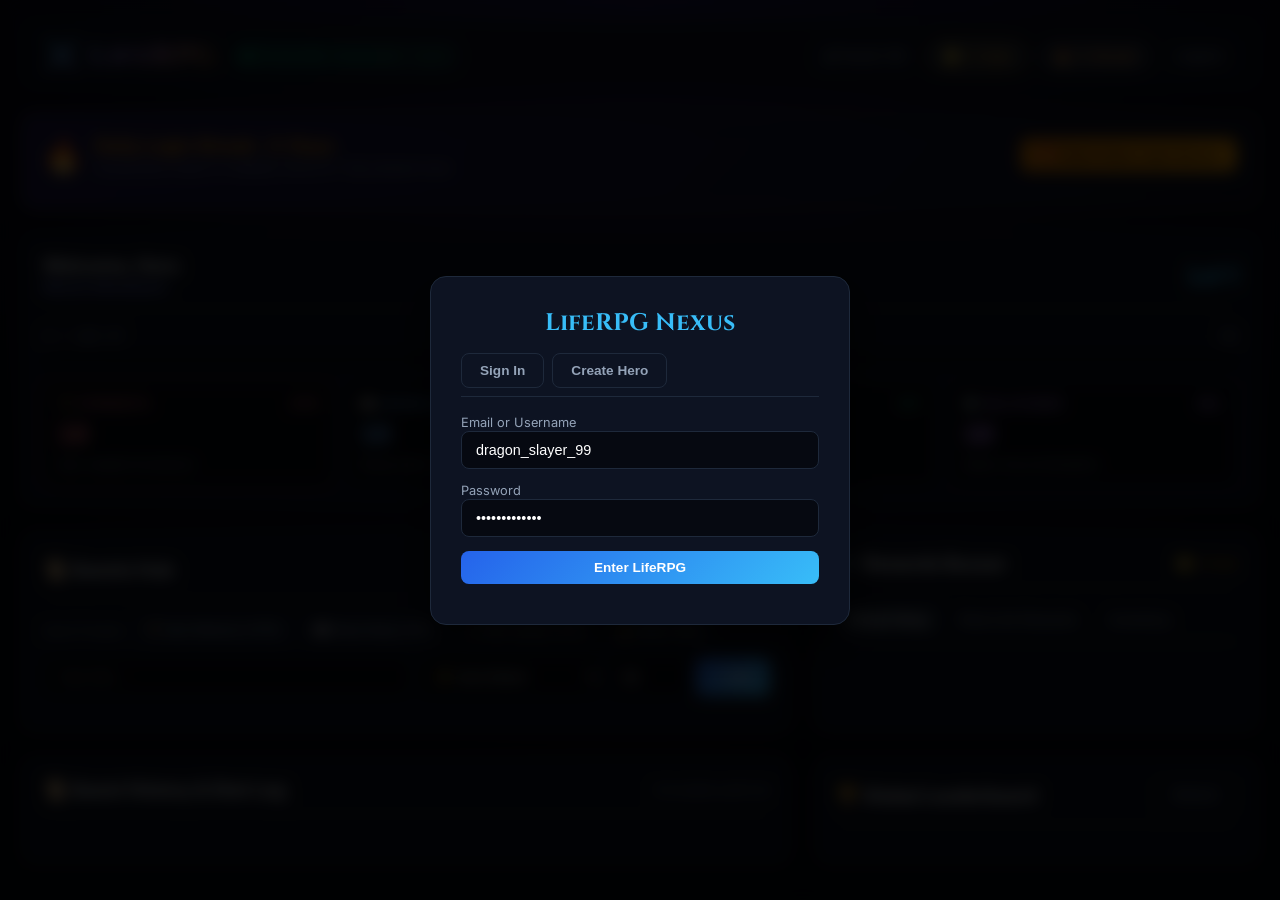
==== static/demo.html @ 00c27997 "feat(rpg): Core Attribute Engine, Daily Streak, PostgreSQL & Tactile UI - API Architecture: Modular " ====
<!DOCTYPE html>
<html lang="en">
<head>
    <meta charset="UTF-8">
    <meta name="viewport" content="width=device-width, initial-scale=1.0">
    <title>LifeRPG — Virtual Progression & Real-World RPG</title>
    <link rel="preconnect" href="https://fonts.googleapis.com">
    <link rel="preconnect" href="https://fonts.gstatic.com" crossorigin>
    <link href="https://fonts.googleapis.com/css2?family=Cinzel:wght@700;900&family=Inter:wght@400;500;600;700&family=JetBrains+Mono:wght@400;600;700&display=swap" rel="stylesheet">
    <style>
        :root {
            --bg-base: #060911;
            --bg-card: #0d1322;
            --bg-card-hover: #131b30;
            --border-color: #1e293b;
            --border-highlight: #38bdf8;
            --text-main: #f8fafc;
            --text-muted: #94a3b8;
            --gold: #f59e0b;
            --gold-glow: rgba(245, 158, 11, 0.35);
            --xp-blue: #0ea5e9;
            --xp-glow: rgba(14, 165, 233, 0.35);
            --str-red: #f43f5e;
            --know-blue: #3b82f6;
            --vit-green: #10b981;
            --will-purple: #a855f7;
            --font-main: 'Inter', sans-serif;
            --font-title: 'Cinzel', serif;
            --font-mono: 'JetBrains Mono', monospace;
        }

        * { box-sizing: border-box; margin: 0; padding: 0; }

        body {
            background: radial-gradient(circle at 50% 0%, #1e1b4b 0%, var(--bg-base) 70%);
            color: var(--text-main);
            font-family: var(--font-main);
            min-height: 100vh;
            padding: 20px;
            overflow-x: hidden;
        }

        canvas#confetti-canvas {
            position: fixed;
            top: 0;
            left: 0;
            width: 100vw;
            height: 100vh;
            pointer-events: none;
            z-index: 9999;
        }

        .container {
            max-width: 1240px;
            margin: 0 auto;
            display: flex;
            flex-direction: column;
            gap: 20px;
        }

        /* Top Header */
        header {
            display: flex;
            justify-content: space-between;
            align-items: center;
            background: rgba(13, 19, 34, 0.85);
            backdrop-filter: blur(16px);
            border: 1px solid var(--border-color);
            padding: 16px 24px;
            border-radius: 16px;
            box-shadow: 0 8px 32px rgba(0,0,0,0.5);
        }

        .brand {
            display: flex;
            align-items: center;
            gap: 14px;
        }

        .brand h1 {
            font-family: var(--font-title);
            font-size: 1.7rem;
            background: linear-gradient(135deg, #38bdf8, #c084fc, #f59e0b);
            -webkit-background-clip: text;
            -webkit-text-fill-color: transparent;
            letter-spacing: 1.5px;
        }

        .sys-badge {
            display: inline-flex;
            align-items: center;
            gap: 6px;
            background: rgba(16, 185, 129, 0.12);
            color: var(--vit-green);
            border: 1px solid rgba(16, 185, 129, 0.35);
            padding: 4px 10px;
            border-radius: 999px;
            font-size: 0.75rem;
            font-family: var(--font-mono);
        }

        .dot {
            width: 8px;
            height: 8px;
            background: var(--vit-green);
            border-radius: 50%;
            box-shadow: 0 0 8px var(--vit-green);
            animation: pulse 2s infinite;
        }

        @keyframes pulse {
            0%, 100% { opacity: 1; transform: scale(1); }
            50% { opacity: 0.5; transform: scale(0.85); }
        }

        .user-panel {
            display: flex;
            align-items: center;
            gap: 12px;
        }

        .stat-pill {
            display: flex;
            align-items: center;
            gap: 6px;
            background: #1e293b;
            padding: 6px 14px;
            border-radius: 999px;
            font-size: 0.85rem;
            font-weight: 700;
            transition: all 0.2s;
        }

        .stat-pill.gold { color: var(--gold); border: 1px solid var(--gold-glow); box-shadow: 0 0 10px var(--gold-glow); }
        .stat-pill.streak { color: #fb923c; border: 1px solid rgba(251, 146, 60, 0.3); }

        .btn {
            background: linear-gradient(135deg, #2563eb, #38bdf8);
            color: #fff;
            border: none;
            padding: 9px 18px;
            border-radius: 8px;
            font-weight: 600;
            font-size: 0.85rem;
            cursor: pointer;
            transition: all 0.2s cubic-bezier(0.4, 0, 0.2, 1);
            display: inline-flex;
            align-items: center;
            gap: 6px;
        }

        .btn:hover {
            transform: translateY(-2px);
            box-shadow: 0 6px 16px rgba(37, 99, 235, 0.4);
        }

        .btn:active { transform: translateY(0); }

        .btn-outline {
            background: transparent;
            border: 1px solid var(--border-color);
            color: var(--text-muted);
        }

        .btn-outline:hover {
            background: #1e293b;
            color: var(--text-main);
        }

        .btn-gold {
            background: linear-gradient(135deg, #d97706, #f59e0b);
            color: #000;
            font-weight: 700;
        }

        .btn-gold:hover { box-shadow: 0 4px 16px var(--gold-glow); }

        .btn-green { background: linear-gradient(135deg, #059669, #10b981); }

        /* Card System */
        .card {
            background: var(--bg-card);
            border: 1px solid var(--border-color);
            border-radius: 16px;
            padding: 22px;
            box-shadow: 0 10px 30px rgba(0, 0, 0, 0.4);
        }

        .card-header {
            display: flex;
            justify-content: space-between;
            align-items: center;
            margin-bottom: 18px;
            border-bottom: 1px solid rgba(255, 255, 255, 0.06);
            padding-bottom: 12px;
        }

        .card-header h2 {
            font-size: 1.15rem;
            font-weight: 700;
            display: flex;
            align-items: center;
            gap: 8px;
        }

        /* Character Attributes Grid */
        .attr-grid {
            display: grid;
            grid-template-columns: repeat(4, 1fr);
            gap: 12px;
            margin-top: 14px;
        }

        @media (max-width: 800px) {
            .attr-grid { grid-template-columns: repeat(2, 1fr); }
        }

        .attr-box {
            background: #060911;
            border: 1px solid var(--border-color);
            border-radius: 12px;
            padding: 14px;
            display: flex;
            flex-direction: column;
            gap: 6px;
            position: relative;
            overflow: hidden;
            transition: all 0.25s ease;
        }

        .attr-box:hover {
            transform: translateY(-2px);
        }

        .attr-box.str { border-color: rgba(244, 63, 94, 0.35); }
        .attr-box.know { border-color: rgba(59, 130, 246, 0.35); }
        .attr-box.vit { border-color: rgba(16, 185, 129, 0.35); }
        .attr-box.will { border-color: rgba(168, 85, 247, 0.35); }

        .attr-box.str:hover { box-shadow: 0 0 16px rgba(244, 63, 94, 0.25); }
        .attr-box.know:hover { box-shadow: 0 0 16px rgba(59, 130, 246, 0.25); }
        .attr-box.vit:hover { box-shadow: 0 0 16px rgba(16, 185, 129, 0.25); }
        .attr-box.will:hover { box-shadow: 0 0 16px rgba(168, 85, 247, 0.25); }

        .attr-label {
            font-size: 0.75rem;
            text-transform: uppercase;
            letter-spacing: 0.8px;
            font-weight: 700;
            display: flex;
            justify-content: space-between;
        }

        .attr-val {
            font-size: 1.6rem;
            font-weight: 800;
            font-family: var(--font-mono);
        }

        .attr-sub {
            font-size: 0.7rem;
            color: var(--text-muted);
        }

        /* Hero Progress Bar */
        .progress-box {
            display: flex;
            flex-direction: column;
            gap: 8px;
            margin-bottom: 8px;
        }

        .progress-labels {
            display: flex;
            justify-content: space-between;
            font-size: 0.85rem;
            color: var(--text-muted);
            font-family: var(--font-mono);
        }

        .bar-container {
            width: 100%;
            height: 14px;
            background: #060911;
            border-radius: 999px;
            overflow: hidden;
            border: 1px solid #1e293b;
        }

        .bar-fill {
            height: 100%;
            background: linear-gradient(90deg, #0284c7, #38bdf8, #818cf8);
            width: 0%;
            transition: width 0.8s cubic-bezier(0.34, 1.56, 0.64, 1);
            box-shadow: 0 0 14px var(--xp-glow);
        }

        /* Layout Grid */
        .grid-main {
            display: grid;
            grid-template-columns: 1.9fr 1.1fr;
            gap: 20px;
        }

        @media (max-width: 900px) {
            .grid-main { grid-template-columns: 1fr; }
        }

        /* Presets row */
        .presets-row {
            display: flex;
            flex-wrap: wrap;
            gap: 8px;
            margin-bottom: 14px;
        }

        .preset-btn {
            background: #111a2e;
            border: 1px solid var(--border-color);
            color: #cbd5e1;
            padding: 5px 12px;
            border-radius: 6px;
            font-size: 0.75rem;
            cursor: pointer;
            transition: all 0.2s;
        }

        .preset-btn:hover {
            background: #1e293b;
            border-color: var(--border-highlight);
            color: #fff;
        }

        /* Quests Form */
        .quest-form {
            display: flex;
            gap: 8px;
            margin-bottom: 16px;
        }

        .input-dark {
            background: #060911;
            border: 1px solid var(--border-color);
            color: #fff;
            padding: 10px 14px;
            border-radius: 8px;
            font-size: 0.9rem;
            outline: none;
            flex: 1;
        }

        .input-dark:focus {
            border-color: var(--border-highlight);
        }

        .select-dark {
            background: #060911;
            border: 1px solid var(--border-color);
            color: #fff;
            padding: 10px 12px;
            border-radius: 8px;
            font-size: 0.85rem;
            outline: none;
            cursor: pointer;
        }

        /* Quests List */
        .quest-list {
            display: flex;
            flex-direction: column;
            gap: 10px;
            max-height: 440px;
            overflow-y: auto;
            padding-right: 4px;
        }

        .quest-item {
            background: #060911;
            border: 1px solid var(--border-color);
            padding: 14px 16px;
            border-radius: 12px;
            display: flex;
            justify-content: space-between;
            align-items: center;
            transition: all 0.25s cubic-bezier(0.4, 0, 0.2, 1);
        }

        .quest-item:hover {
            border-color: #334155;
            background: #0c1222;
            transform: translateX(3px);
        }

        .quest-item.completed {
            opacity: 0.55;
            border-color: rgba(16, 185, 129, 0.2);
            background: rgba(16, 185, 129, 0.03);
        }

        .tag-pill {
            font-size: 0.7rem;
            font-weight: 700;
            padding: 2px 8px;
            border-radius: 4px;
            text-transform: uppercase;
        }

        .tag-strength { background: rgba(244, 63, 94, 0.15); color: #fb7185; }
        .tag-knowledge { background: rgba(59, 130, 246, 0.15); color: #60a5fa; }
        .tag-vitality { background: rgba(16, 185, 129, 0.15); color: #34d399; }
        .tag-willpower { background: rgba(168, 85, 247, 0.15); color: #c084fc; }

        /* Shop & Rewards Tabs */
        .subtabs {
            display: flex;
            gap: 8px;
            margin-bottom: 14px;
            border-bottom: 1px solid var(--border-color);
            padding-bottom: 8px;
        }

        .subtab-btn {
            background: transparent;
            border: none;
            color: var(--text-muted);
            padding: 6px 12px;
            font-weight: 600;
            font-size: 0.85rem;
            cursor: pointer;
            border-radius: 6px;
        }

        .subtab-btn.active {
            background: #1e293b;
            color: #fff;
        }

        /* Shop Grid */
        .shop-grid {
            display: grid;
            grid-template-columns: repeat(auto-fill, minmax(170px, 1fr));
            gap: 12px;
            max-height: 380px;
            overflow-y: auto;
        }

        .shop-card {
            background: #060911;
            border: 1px solid var(--border-color);
            border-radius: 12px;
            padding: 12px;
            display: flex;
            flex-direction: column;
            justify-content: space-between;
            gap: 8px;
            transition: all 0.2s;
        }

        .shop-card:hover { border-color: var(--gold); }

        /* Celebration Modal */
        .celeb-overlay {
            position: fixed;
            top: 0;
            left: 0;
            width: 100%;
            height: 100%;
            background: rgba(0, 0, 0, 0.85);
            backdrop-filter: blur(10px);
            display: flex;
            justify-content: center;
            align-items: center;
            z-index: 10000;
            animation: fadeIn 0.25s ease-out;
        }

        @keyframes fadeIn { from { opacity: 0; } to { opacity: 1; } }

        .celeb-box {
            background: linear-gradient(145deg, #0d1322, #18223c);
            border: 2px solid var(--border-highlight);
            border-radius: 20px;
            width: 90%;
            max-width: 440px;
            padding: 30px;
            text-align: center;
            box-shadow: 0 0 50px rgba(56, 189, 248, 0.35);
            animation: scaleUp 0.3s cubic-bezier(0.34, 1.56, 0.64, 1);
        }

        @keyframes scaleUp { from { transform: scale(0.85); opacity: 0; } to { transform: scale(1); opacity: 1; } }

        .celeb-icon { font-size: 3.5rem; margin-bottom: 10px; }
        .celeb-title { font-family: var(--font-title); font-size: 1.5rem; color: #38bdf8; margin-bottom: 6px; }

        .reward-chips {
            display: flex;
            justify-content: center;
            gap: 10px;
            margin: 16px 0;
        }

        .reward-chip {
            background: #060911;
            border: 1px solid var(--border-color);
            padding: 8px 14px;
            border-radius: 8px;
            font-weight: 700;
            font-size: 0.9rem;
        }

        /* Auth Modal */
        .auth-overlay {
            position: fixed;
            top: 0;
            left: 0;
            width: 100%;
            height: 100%;
            background: rgba(0, 0, 0, 0.85);
            backdrop-filter: blur(8px);
            display: flex;
            justify-content: center;
            align-items: center;
            z-index: 999;
        }

        .auth-box {
            background: var(--bg-card);
            border: 1px solid var(--border-color);
            border-radius: 16px;
            width: 100%;
            max-width: 420px;
            padding: 30px;
            box-shadow: 0 20px 40px rgba(0,0,0,0.6);
        }

        .hidden { display: none !important; }
    </style>
</head>
<body>
    <canvas id="confetti-canvas"></canvas>

    <!-- Celebration Modal -->
    <div id="celeb-modal" class="celeb-overlay hidden">
        <div class="celeb-box">
            <div class="celeb-icon" id="celeb-icon">⚔️</div>
            <div class="celeb-title" id="celeb-title">Quest Claimed!</div>
            <p id="celeb-desc" style="color: var(--text-muted); font-size: 0.9rem;">Real-world action translated to virtual power.</p>

            <div class="reward-chips">
                <div class="reward-chip" style="color: #38bdf8;" id="celeb-xp">+120 XP</div>
                <div class="reward-chip" style="color: var(--gold);" id="celeb-coins">+60 Gold</div>
                <div class="reward-chip" id="celeb-attr" style="color: #fb7185;">+4 STR</div>
            </div>

            <div id="celeb-level-up" class="hidden" style="background: rgba(245, 158, 11, 0.15); border: 1px solid var(--gold); border-radius: 10px; padding: 10px; margin-bottom: 16px; color: var(--gold); font-weight: 700;">
                🎉 LEVEL UP! You reached Level <span id="celeb-lvl-num">2</span>!
            </div>

            <button class="btn btn-gold" style="width: 100%; justify-content: center; padding: 12px;" onclick="closeCelebration()">Claim Victory & Continue</button>
        </div>
    </div>

    <!-- Auth Modal -->
    <div id="auth-modal" class="auth-overlay hidden">
        <div class="auth-box">
            <h2 style="font-family: var(--font-title); text-align: center; color: #38bdf8; margin-bottom: 14px;">LifeRPG Nexus</h2>
            <div style="display: flex; gap: 8px; margin-bottom: 14px; border-bottom: 1px solid var(--border-color); padding-bottom: 8px;">
                <button class="btn btn-outline" id="tab-login-btn" onclick="switchAuthTab('login')">Sign In</button>
                <button class="btn btn-outline" id="tab-reg-btn" onclick="switchAuthTab('register')">Create Hero</button>
            </div>

            <!-- Login Form -->
            <form id="login-form" onsubmit="handleLogin(event)">
                <div style="margin-bottom: 10px;">
                    <label style="font-size: 0.8rem; color: var(--text-muted);">Email or Username</label>
                    <input type="text" id="login-id" class="input-dark" value="dragon_slayer_99" style="width: 100%;" required>
                </div>
                <div style="margin-bottom: 14px;">
                    <label style="font-size: 0.8rem; color: var(--text-muted);">Password</label>
                    <input type="password" id="login-pass" class="input-dark" value="mypassword123" style="width: 100%;" required>
                </div>
                <button type="submit" class="btn" style="width: 100%; justify-content: center;">Enter LifeRPG</button>
            </form>

            <!-- Register Form -->
            <form id="register-form" class="hidden" onsubmit="handleRegister(event)">
                <div style="margin-bottom: 8px;">
                    <label style="font-size: 0.8rem; color: var(--text-muted);">Hero Name</label>
                    <input type="text" id="reg-name" class="input-dark" placeholder="Vanguard" style="width: 100%;" required>
                </div>
                <div style="margin-bottom: 8px;">
                    <label style="font-size: 0.8rem; color: var(--text-muted);">Email</label>
                    <input type="email" id="reg-email" class="input-dark" placeholder="hero@liferpg.io" style="width: 100%;" required>
                </div>
                <div style="margin-bottom: 8px;">
                    <label style="font-size: 0.8rem; color: var(--text-muted);">Username</label>
                    <input type="text" id="reg-username" class="input-dark" placeholder="valkyrie_99" style="width: 100%;" required>
                </div>
                <div style="margin-bottom: 8px;">
                    <label style="font-size: 0.8rem; color: var(--text-muted);">Password</label>
                    <input type="password" id="reg-password" class="input-dark" style="width: 100%;" required>
                </div>
                <div style="margin-bottom: 14px;">
                    <label style="font-size: 0.8rem; color: var(--text-muted);">Confirm Password</label>
                    <input type="password" id="reg-confirm" class="input-dark" style="width: 100%;" required>
                </div>
                <button type="submit" class="btn btn-green" style="width: 100%; justify-content: center;">Embark on Journey</button>
            </form>
            <div id="auth-msg" style="font-size: 0.8rem; text-align: center; color: var(--str-red); margin-top: 10px;"></div>
        </div>
    </div>

    <div class="container">
        <!-- Top Navbar -->
        <header>
            <div class="brand">
                <h1>⚔️ LifeRPG</h1>
                <div class="sys-badge">
                    <span class="dot"></span>
                    <span id="sys-status">PostgreSQL Connected • v1.2</span>
                </div>
            </div>
            <div class="user-panel">
                <button class="btn btn-outline" style="font-size: 0.75rem; padding: 6px 10px;" id="audio-toggle-btn" onclick="toggleAudio()">🔊 Sound: ON</button>
                <div class="stat-pill gold">🪙 <span id="user-coins">0</span> Gold</div>
                <div class="stat-pill streak">🔥 <span id="user-streak">0</span> Streak</div>
                <button class="btn btn-outline" style="padding: 6px 12px;" onclick="triggerLogout()">Logout</button>
            </div>
        </header>

        <!-- Daily Login Streak Banner / Card -->
        <div class="card" style="background: linear-gradient(135deg, rgba(30, 27, 75, 0.95), rgba(13, 19, 34, 0.98)); border: 1px solid rgba(245, 158, 11, 0.35);">
            <div style="display: flex; justify-content: space-between; align-items: center; flex-wrap: wrap; gap: 12px; margin-bottom: 12px;">
                <div style="display: flex; align-items: center; gap: 12px;">
                    <span style="font-size: 2rem;">🔥</span>
                    <div>
                        <h3 style="font-size: 1.15rem; color: #f59e0b; display: flex; align-items: center; gap: 8px;">
                            Daily Login Streak: <span id="login-streak-count">0</span> Days
                        </h3>
                        <span style="font-size: 0.78rem; color: var(--text-muted);">Consecutive check-in multiplier bonus & 7-day jackpot track</span>
                    </div>
                </div>
                <button id="claim-login-btn" class="btn btn-gold" onclick="claimDailyLoginBonus()">
                    🎁 Claim Daily Login Bonus
                </button>
            </div>

            <!-- 7-Day Track Grid -->
            <div style="display: grid; grid-template-columns: repeat(7, 1fr); gap: 8px;" id="login-streak-track">
                <!-- Rendered dynamically -->
            </div>
        </div>

        <!-- Player Progression & Attribute Sheet -->
        <div class="card">
            <div class="card-header">
                <div>
                    <h2 id="char-name">Welcome, Hero</h2>
                    <span id="char-title" style="font-size: 0.85rem; color: #818cf8; font-weight: 700;">Novice Adventurer</span>
                </div>
                <div style="text-align: right;">
                    <span style="font-size: 1.5rem; font-weight: 800; color: #38bdf8;" id="char-level">Lvl 1</span>
                </div>
            </div>

            <!-- XP Bar -->
            <div class="progress-box">
                <div class="progress-labels">
                    <span id="xp-text">0 / 100 XP</span>
                    <span id="xp-pct">0%</span>
                </div>
                <div class="bar-container">
                    <div class="bar-fill" id="xp-bar"></div>
                </div>
            </div>

            <!-- Core RPG Attributes -->
            <div class="attr-grid">
                <div class="attr-box str">
                    <div class="attr-label" style="color: #fb7185;">
                        <span>🏋️ Strength</span>
                        <span>STR</span>
                    </div>
                    <div class="attr-val" id="val-str" style="color: #fb7185;">10</div>
                    <div class="attr-sub">Gym, weights & workouts</div>
                </div>

                <div class="attr-box know">
                    <div class="attr-label" style="color: #60a5fa;">
                        <span>📖 Knowledge</span>
                        <span>INT</span>
                    </div>
                    <div class="attr-val" id="val-know" style="color: #60a5fa;">10</div>
                    <div class="attr-sub">Study, books & coding</div>
                </div>

                <div class="attr-box vit">
                    <div class="attr-label" style="color: #34d399;">
                        <span>⚡ Vitality</span>
                        <span>VIT</span>
                    </div>
                    <div class="attr-val" id="val-vit" style="color: #34d399;">10</div>
                    <div class="attr-sub">Cardio, running & steps</div>
                </div>

                <div class="attr-box will">
                    <div class="attr-label" style="color: #c084fc;">
                        <span>🛡️ Willpower</span>
                        <span>WIL</span>
                    </div>
                    <div class="attr-val" id="val-will" style="color: #c084fc;">10</div>
                    <div class="attr-sub">Habits, focus & discipline</div>
                </div>
            </div>
        </div>

        <!-- Main Workspace -->
        <div class="grid-main">
            <!-- Left: Quests Hub -->
            <div class="card">
                <div class="card-header">
                    <h2>📜 Quests Hub</h2>
                    <button class="btn btn-outline" style="font-size: 0.75rem;" onclick="loadQuests()">↻ Refresh</button>
                </div>

                <!-- Quick Presets -->
                <div class="presets-row">
                    <span style="font-size: 0.75rem; color: var(--text-muted); align-self: center;">Quick Presets:</span>
                    <button class="preset-btn" onclick="applyPreset('Gym Heavy Squats & Bench Press', 80, 'strength')">🏋️ Gym Workout (+STR)</button>
                    <button class="preset-btn" onclick="applyPreset('Study Algorithms & 10 Pages Reading', 75, 'knowledge')">📖 Deep Study (+INT)</button>
                    <button class="preset-btn" onclick="applyPreset('5km Outdoor Run & Hydration', 60, 'vitality')">🏃 5km Cardio (+VIT)</button>
                    <button class="preset-btn" onclick="applyPreset('20 Min Mindful Meditation & Journaling', 50, 'willpower')">🧘 Habit (+WIL)</button>
                </div>

                <!-- Quest Form -->
                <form class="quest-form" onsubmit="createQuest(event)">
                    <input type="text" id="quest-title" class="input-dark" placeholder="Task title..." required>
                    <select id="quest-attr" class="select-dark">
                        <option value="auto">⚡ Auto-Detect</option>
                        <option value="strength">🏋️ Strength (Gym)</option>
                        <option value="knowledge">📖 Knowledge (Study)</option>
                        <option value="vitality">🏃 Vitality (Cardio)</option>
                        <option value="willpower">🛡️ Willpower (Habits)</option>
                    </select>
                    <input type="number" id="quest-xp" class="input-dark" style="max-width: 80px;" value="50" min="10" max="500">
                    <button type="submit" class="btn">+ Add</button>
                </form>

                <div class="quest-list" id="quest-items">
                    <!-- Quests populated here -->
                </div>
            </div>

            <!-- Right: Shop & Custom Rewards Bazaar -->
            <div class="card">
                <div class="card-header">
                    <h2>🛒 Rewards Bazaar</h2>
                    <span style="font-size: 0.8rem; color: var(--gold);" id="side-gold-tag">🪙 0 Gold</span>
                </div>

                <div class="subtabs">
                    <button class="subtab-btn active" id="tab-shop-btn" onclick="switchSideTab('shop')">Virtual Shop</button>
                    <button class="subtab-btn" id="tab-custom-btn" onclick="switchSideTab('custom')">Real-Life Rewards</button>
                    <button class="subtab-btn" id="tab-inv-btn" onclick="switchSideTab('inv')">Inventory</button>
                </div>

                <!-- Virtual Shop Content -->
                <div id="side-shop">
                    <div class="shop-grid" id="shop-items"></div>
                </div>

                <!-- Custom Real-Life Rewards Content -->
                <div id="side-custom" class="hidden">
                    <form onsubmit="createCustomReward(event)" style="display: flex; gap: 6px; margin-bottom: 12px;">
                        <input type="text" id="cust-title" class="input-dark" placeholder="e.g. Cheat Day Pizza..." required>
                        <input type="number" id="cust-cost" class="input-dark" style="max-width: 80px;" placeholder="Cost" value="80" min="10">
                        <button type="submit" class="btn btn-gold">+ Add</button>
                    </form>
                    <div id="custom-rewards-list" style="display: flex; flex-direction: column; gap: 8px; max-height: 280px; overflow-y: auto;"></div>
                </div>

                <!-- Player Inventory Content -->
                <div id="side-inv" class="hidden">
                    <div id="inv-items" style="display: flex; flex-direction: column; gap: 8px; max-height: 320px; overflow-y: auto;"></div>
                </div>
            </div>
        </div>

        <!-- Historical Audit Log & Global Leaderboard -->
        <div class="grid-main">
            <!-- Completed Quest Audit History -->
            <div class="card">
                <div class="card-header">
                    <h2>📜 Quest History & Stat Log</h2>
                    <span style="font-size: 0.75rem; color: var(--text-muted);">Immutable audit trail</span>
                </div>
                <div id="history-list" style="display: flex; flex-direction: column; gap: 8px; max-height: 240px; overflow-y: auto;">
                    <!-- History log items here -->
                </div>
            </div>

            <!-- Global Leaderboard -->
            <div class="card">
                <div class="card-header">
                    <h2>🏆 Global Leaderboard</h2>
                    <button class="btn btn-outline" style="font-size: 0.75rem;" onclick="loadLeaderboard()">Refresh</button>
                </div>
                <div id="lead-list" style="display: flex; flex-direction: column; gap: 8px;">
                    <!-- Leaderboard entries here -->
                </div>
            </div>
        </div>
    </div>

    <script>
        const API_BASE = '';
        let audioEnabled = true;

        /* Web Audio API Sound Synthesizer */
        const audioCtx = new (window.AudioContext || window.webkitAudioContext)();

        function playSound(frequencies, durations, type = 'sine') {
            if (!audioEnabled || audioCtx.state === 'suspended') {
                audioCtx.resume();
            }
            if (!audioEnabled) return;

            let startTime = audioCtx.currentTime;
            frequencies.forEach((freq, i) => {
                const osc = audioCtx.createOscillator();
                const gain = audioCtx.createGain();
                osc.type = type;
                osc.frequency.setValueAtTime(freq, startTime);
                gain.gain.setValueAtTime(0.12, startTime);
                gain.gain.exponentialRampToValueAtTime(0.001, startTime + durations[i]);
                osc.connect(gain);
                gain.connect(audioCtx.destination);
                osc.start(startTime);
                osc.stop(startTime + durations[i]);
                startTime += durations[i] * 0.8;
            });
        }

        function playChime() { playSound([523.25, 659.25, 783.99, 1046.50], [0.1, 0.1, 0.12, 0.25]); }
        function playCoinSound() { playSound([987.77, 1318.51], [0.08, 0.18], 'triangle'); }
        function playLevelUp() { playSound([440, 554.37, 659.25, 880, 1108.73], [0.12, 0.12, 0.12, 0.18, 0.4], 'triangle'); }

        function toggleAudio() {
            audioEnabled = !audioEnabled;
            document.getElementById('audio-toggle-btn').textContent = audioEnabled ? '🔊 Sound: ON' : '🔇 Sound: OFF';
        }

        /* Canvas Particle Confetti */
        const canvas = document.getElementById('confetti-canvas');
        const ctx = canvas.getContext('2d');
        let particles = [];

        function resizeCanvas() {
            canvas.width = window.innerWidth;
            canvas.height = window.innerHeight;
        }
        window.addEventListener('resize', resizeCanvas);
        resizeCanvas();

        function spawnConfetti(x, y, count = 60) {
            const colors = ['#38bdf8', '#f59e0b', '#f43f5e', '#10b981', '#a855f7', '#fff'];
            for (let i = 0; i < count; i++) {
                particles.push({
                    x: x || window.innerWidth / 2,
                    y: y || window.innerHeight / 2,
                    vx: (Math.random() - 0.5) * 14,
                    vy: (Math.random() - 0.7) * 16,
                    color: colors[Math.floor(Math.random() * colors.length)],
                    size: Math.random() * 8 + 4,
                    alpha: 1,
                    rotation: Math.random() * 360,
                    vRot: (Math.random() - 0.5) * 10
                });
            }
        }

        function renderParticles() {
            ctx.clearRect(0, 0, canvas.width, canvas.height);
            particles.forEach((p, idx) => {
                p.x += p.vx;
                p.y += p.vy;
                p.vy += 0.35; // gravity
                p.alpha -= 0.012;
                p.rotation += p.vRot;

                ctx.save();
                ctx.translate(p.x, p.y);
                ctx.rotate((p.rotation * Math.PI) / 180);
                ctx.fillStyle = p.color;
                ctx.globalAlpha = Math.max(0, p.alpha);
                ctx.fillRect(-p.size / 2, -p.size / 2, p.size, p.size);
                ctx.restore();

                if (p.alpha <= 0) particles.splice(idx, 1);
            });
            requestAnimationFrame(renderParticles);
        }
        requestAnimationFrame(renderParticles);

        /* API Call Utility */
        async function api(endpoint, options = {}) {
            const res = await fetch(API_BASE + endpoint, { credentials: 'include', ...options });
            if (res.status === 401 && !endpoint.includes('/login') && !endpoint.includes('/refresh')) {
                const rRes = await fetch(API_BASE + '/refresh', { method: 'POST', credentials: 'include' });
                if (rRes.ok) return api(endpoint, options);
                showAuthModal();
            }
            return res;
        }

        /* Preset applicator */
        function applyPreset(title, xp, attr) {
            document.getElementById('quest-title').value = title;
            document.getElementById('quest-xp').value = xp;
            document.getElementById('quest-attr').value = attr;
        }

        /* Celebration Modal Controls */
        function triggerCelebration(claimData) {
            document.getElementById('celeb-modal').classList.remove('hidden');
            document.getElementById('celeb-xp').textContent = `+${claimData.total_xp_awarded} XP`;
            document.getElementById('celeb-coins').textContent = `+${claimData.coins_awarded} Gold`;

            const attrChip = document.getElementById('celeb-attr');
            const attrTag = claimData.attribute_type.toUpperCase();
            attrChip.textContent = `+${claimData.attribute_gain} ${attrTag.slice(0, 3)}`;

            if (claimData.attribute_type === 'strength') {
                attrChip.style.color = '#fb7185';
                document.getElementById('celeb-icon').textContent = '🏋️';
            } else if (claimData.attribute_type === 'knowledge') {
                attrChip.style.color = '#60a5fa';
                document.getElementById('celeb-icon').textContent = '📖';
            } else if (claimData.attribute_type === 'vitality') {
                attrChip.style.color = '#34d399';
                document.getElementById('celeb-icon').textContent = '🏃';
            } else {
                attrChip.style.color = '#c084fc';
                document.getElementById('celeb-icon').textContent = '🛡️';
            }

            const lvlBox = document.getElementById('celeb-level-up');
            if (claimData.leveled_up) {
                lvlBox.classList.remove('hidden');
                document.getElementById('celeb-lvl-num').textContent = claimData.new_level;
                playLevelUp();
            } else {
                lvlBox.classList.add('hidden');
                playChime();
            }

            spawnConfetti(window.innerWidth / 2, window.innerHeight / 2, 80);
        }

        function closeCelebration() {
            document.getElementById('celeb-modal').classList.add('hidden');
        }

        /* Auth Handling */
        function showAuthModal() { document.getElementById('auth-modal').classList.remove('hidden'); }
        function hideAuthModal() { document.getElementById('auth-modal').classList.add('hidden'); }

        function switchAuthTab(tab) {
            const loginBtn = document.getElementById('tab-login-btn');
            const regBtn = document.getElementById('tab-reg-btn');
            const loginForm = document.getElementById('login-form');
            const regForm = document.getElementById('register-form');

            if (tab === 'login') {
                loginBtn.classList.remove('btn-outline');
                loginBtn.classList.add('btn');
                regBtn.classList.add('btn-outline');
                regBtn.classList.remove('btn');
                loginForm.classList.remove('hidden');
                regForm.classList.add('hidden');
            } else {
                regBtn.classList.remove('btn-outline');
                regBtn.classList.add('btn');
                loginBtn.classList.add('btn-outline');
                loginBtn.classList.remove('btn');
                loginForm.classList.add('hidden');
                regForm.classList.remove('hidden');
            }
        }

        async function handleLogin(e) {
            e.preventDefault();
            const body = new URLSearchParams();
            body.append('username', document.getElementById('login-id').value);
            body.append('password', document.getElementById('login-pass').value);

            const res = await api('/login', {
                method: 'POST',
                headers: { 'Content-Type': 'application/x-www-form-urlencoded' },
                body: body
            });

            if (res.ok) {
                hideAuthModal();
                initApp();
            } else {
                const err = await res.json();
                document.getElementById('auth-msg').textContent = err.detail || 'Login failed';
            }
        }

        async function handleRegister(e) {
            e.preventDefault();
            const res = await api('/register', {
                method: 'POST',
                headers: { 'Content-Type': 'application/json' },
                body: JSON.stringify({
                    name: document.getElementById('reg-name').value,
                    email: document.getElementById('reg-email').value,
                    username: document.getElementById('reg-username').value,
                    password: document.getElementById('reg-password').value,
                    confirm_password: document.getElementById('reg-confirm').value
                })
            });

            if (res.ok) {
                alert('Account forged! Please sign in.');
                switchAuthTab('login');
            } else {
                const err = await res.json();
                document.getElementById('auth-msg').textContent = err.detail || 'Registration failed';
            }
        }

        async function triggerLogout() {
            await api('/logout', { method: 'POST' });
            showAuthModal();
        }

        /* Profile & Attributes */
        async function loadProfile() {
            const res = await api('/api/profile');
            if (!res.ok) return;
            const p = await res.json();

            document.getElementById('char-name').textContent = p.name || p.username;
            document.getElementById('char-title').textContent = p.rank_title;
            document.getElementById('char-level').textContent = `Lvl ${p.level}`;
            document.getElementById('user-coins').textContent = p.coins;
            document.getElementById('side-gold-tag').textContent = `🪙 ${p.coins} Gold`;
            document.getElementById('user-streak').textContent = p.streak;

            document.getElementById('xp-text').textContent = `${p.xp} / ${p.next_level_xp} XP`;
            document.getElementById('xp-pct').textContent = `${p.progress_pct}%`;
            document.getElementById('xp-bar').style.width = `${p.progress_pct}%`;

            document.getElementById('val-str').textContent = p.strength;
            document.getElementById('val-know').textContent = p.knowledge;
            document.getElementById('val-vit').textContent = p.vitality;
            document.getElementById('val-will').textContent = p.willpower;

            renderLoginStreakTrack(p.login_streak, p.daily_login_claimed_today);
        }

        /* Daily Login Streak System */
        function renderLoginStreakTrack(streak, claimedToday) {
            document.getElementById('login-streak-count').textContent = streak || 0;
            const btn = document.getElementById('claim-login-btn');
            if (claimedToday) {
                btn.disabled = true;
                btn.style.opacity = '0.5';
                btn.style.cursor = 'not-allowed';
                btn.textContent = '✓ Claimed Today';
            } else {
                btn.disabled = false;
                btn.style.opacity = '1';
                btn.style.cursor = 'pointer';
                btn.textContent = '🎁 Claim Daily Login Bonus';
            }

            const track = document.getElementById('login-streak-track');
            track.innerHTML = '';
            const cycleDay = streak > 0 ? (((streak - 1) % 7) + 1) : 0;
            const daysData = [
                { day: 1, xp: 25, coins: 15 },
                { day: 2, xp: 35, coins: 20 },
                { day: 3, xp: 50, coins: 30 },
                { day: 4, xp: 70, coins: 45 },
                { day: 5, xp: 95, coins: 60 },
                { day: 6, xp: 125, coins: 80 },
                { day: 7, xp: 250, coins: 150, jackpot: true },
            ];

            daysData.forEach(d => {
                const isPast = d.day < cycleDay || (d.day === cycleDay && claimedToday);
                const isCurrent = d.day === (claimedToday ? (cycleDay % 7) + 1 : cycleDay || 1);
                const box = document.createElement('div');
                box.style.cssText = `
                    background: ${isPast ? 'rgba(16, 185, 129, 0.12)' : (isCurrent ? 'rgba(245, 158, 11, 0.15)' : '#060911')};
                    border: 1px solid ${isPast ? '#10b981' : (isCurrent ? '#f59e0b' : '#1e293b')};
                    border-radius: 8px;
                    padding: 8px 6px;
                    text-align: center;
                    font-size: 0.72rem;
                    display: flex;
                    flex-direction: column;
                    gap: 3px;
                    box-shadow: ${isCurrent ? '0 0 10px rgba(245, 158, 11, 0.25)' : 'none'};
                `;
                box.innerHTML = `
                    <div style="font-weight:700; color: ${isPast ? '#10b981' : (isCurrent ? '#f59e0b' : '#94a3b8')};">
                        ${isPast ? '✓ ' : ''}Day ${d.day}
                    </div>
                    <div style="font-size: 1.1rem;">${d.jackpot ? '👑' : (isPast ? '💎' : '📦')}</div>
                    <div style="color: var(--gold); font-weight:700;">+${d.coins}🪙</div>
                    <div style="color: #38bdf8; font-size:0.65rem;">+${d.xp}XP</div>
                `;
                track.appendChild(box);
            });
        }

        async function claimDailyLoginBonus() {
            const res = await api('/api/profile/claim-daily-login', { method: 'POST' });
            if (res.ok) {
                const data = await res.json();
                if (data.already_claimed) {
                    alert(data.message);
                } else {
                    playLevelUp();
                    playCoinSound();
                    spawnConfetti(window.innerWidth / 2, window.innerHeight * 0.35, 100);
                    alert(`🎉 ${data.message}`);
                    loadProfile();
                }
            }
        }

        /* Quests Hub */
        async function loadQuests() {
            const res = await api('/quests');
            if (!res.ok) return;
            const quests = await res.json();
            const box = document.getElementById('quest-items');
            box.innerHTML = '';

            if (quests.length === 0) {
                box.innerHTML = '<div style="color:#64748b; padding:12px; font-size:0.85rem;">No active quests. Choose a quick preset above!</div>';
                return;
            }

            quests.forEach(q => {
                const item = document.createElement('div');
                item.className = `quest-item ${q.completed ? 'completed' : ''}`;
                const titleLower = q.title.toLowerCase();
                let tagClass = 'tag-willpower';
                let tagText = 'HABIT';
                if (titleLower.includes('gym') || titleLower.includes('workout') || titleLower.includes('squat') || titleLower.includes('bench') || titleLower.includes('lift')) {
                    tagClass = 'tag-strength'; tagText = 'GYM • STR';
                } else if (titleLower.includes('study') || titleLower.includes('read') || titleLower.includes('code') || titleLower.includes('book')) {
                    tagClass = 'tag-knowledge'; tagText = 'STUDY • INT';
                } else if (titleLower.includes('run') || titleLower.includes('walk') || titleLower.includes('cardio')) {
                    tagClass = 'tag-vitality'; tagText = 'CARDIO • VIT';
                }

                item.innerHTML = `
                    <div>
                        <div style="display:flex; align-items:center; gap:8px; margin-bottom:4px;">
                            <span class="tag-pill ${tagClass}">${tagText}</span>
                            <h4 style="font-size:0.95rem;">${q.title}</h4>
                        </div>
                        <span style="font-size:0.75rem; color:#38bdf8; font-weight:700;">+${q.xp_reward} XP</span>
                    </div>
                    <div>
                        ${q.completed ? '<span style="color:#10b981; font-weight:700; font-size:0.85rem;">✓ Completed</span>' : `<button class="btn btn-green" onclick="claimQuest(${q.id}, this)">Claim Rewards</button>`}
                    </div>
                `;
                box.appendChild(item);
            });
        }

        async function createQuest(e) {
            e.preventDefault();
            const title = document.getElementById('quest-title').value;
            const xp = parseInt(document.getElementById('quest-xp').value) || 50;

            const res = await api('/quests', {
                method: 'POST',
                headers: { 'Content-Type': 'application/json' },
                body: JSON.stringify({ title, xp_reward: xp })
            });

            if (res.ok) {
                document.getElementById('quest-title').value = '';
                loadQuests();
            }
        }

        async function claimQuest(id, btnEl) {
            const attrSelect = document.getElementById('quest-attr').value;
            const url = attrSelect !== 'auto' ? `/api/quests/${id}/claim?attribute=${attrSelect}` : `/api/quests/${id}/claim`;

            const res = await api(url, { method: 'POST' });
            if (res.ok) {
                const claimData = await res.json();
                triggerCelebration(claimData);
                loadProfile();
                loadQuests();
                loadHistory();
                loadLeaderboard();
            }
        }

        /* Quest History */
        async function loadHistory() {
            const res = await api('/api/quests/history');
            if (!res.ok) return;
            const history = await res.json();
            const box = document.getElementById('history-list');
            box.innerHTML = '';

            if (history.length === 0) {
                box.innerHTML = '<span style="color:#64748b; font-size:0.8rem; padding:8px;">No completed quest history yet.</span>';
                return;
            }

            history.slice(0, 6).forEach(h => {
                const row = document.createElement('div');
                row.style.cssText = 'background:#060911; padding:8px 12px; border-radius:8px; border:1px solid #1e293b; display:flex; justify-content:space-between; align-items:center;';
                row.innerHTML = `
                    <div>
                        <span style="font-weight:600; font-size:0.85rem;">${h.quest_title}</span>
                        <span style="color:#94a3b8; font-size:0.75rem; margin-left:6px;">(${h.attribute_type.toUpperCase()} +${h.attribute_gain})</span>
                    </div>
                    <span style="color:#38bdf8; font-size:0.8rem; font-weight:700;">+${h.xp_awarded} XP</span>
                `;
                box.appendChild(row);
            });
        }

        /* Subtabs Switching */
        function switchSideTab(tab) {
            document.querySelectorAll('.subtab-btn').forEach(b => b.classList.remove('active'));
            document.getElementById(`tab-${tab}-btn`).classList.add('active');

            document.getElementById('side-shop').classList.add('hidden');
            document.getElementById('side-custom').classList.add('hidden');
            document.getElementById('side-inv').classList.add('hidden');

            document.getElementById(`side-${tab}`).classList.remove('hidden');

            if (tab === 'shop') loadShop();
            if (tab === 'custom') loadCustomRewards();
            if (tab === 'inv') loadInventory();
        }

        /* Virtual Shop */
        async function loadShop() {
            const res = await api('/api/shop/catalog');
            if (!res.ok) return;
            const items = await res.json();
            const box = document.getElementById('shop-items');
            box.innerHTML = '';

            items.forEach(i => {
                const card = document.createElement('div');
                card.className = 'shop-card';
                card.innerHTML = `
                    <div>
                        <h4 style="font-size:0.85rem; color:#f1f5f9;">${i.name}</h4>
                        <p style="font-size:0.75rem; color:#94a3b8;">${i.description}</p>
                    </div>
                    <div style="display:flex; justify-content:space-between; align-items:center;">
                        <span style="color:var(--gold); font-weight:700; font-size:0.85rem;">🪙 ${i.cost}</span>
                        <button class="btn btn-gold" style="padding:4px 10px; font-size:0.75rem;" ${!i.can_afford ? 'disabled style="opacity:0.4;cursor:not-allowed;"' : ''} onclick="buyShopItem(${i.id})">Buy</button>
                    </div>
                `;
                box.appendChild(card);
            });
        }

        async function buyShopItem(id) {
            const res = await api(`/api/shop/${id}/buy`, { method: 'POST' });
            if (res.ok) {
                playCoinSound();
                spawnConfetti(window.innerWidth * 0.7, window.innerHeight * 0.5, 40);
                loadProfile();
                loadShop();
            }
        }

        /* Custom Real-Life Rewards */
        async function loadCustomRewards() {
            const res = await api('/api/rewards/custom');
            if (!res.ok) return;
            const rewards = await res.json();
            const box = document.getElementById('custom-rewards-list');
            box.innerHTML = '';

            if (rewards.length === 0) {
                box.innerHTML = '<span style="color:#64748b; font-size:0.8rem; padding:8px;">Add real-world rewards above (e.g. Cheat Meal, Movie Night)!</span>';
                return;
            }

            rewards.forEach(r => {
                const row = document.createElement('div');
                row.style.cssText = 'background:#060911; padding:10px 12px; border-radius:8px; border:1px solid #1e293b; display:flex; justify-content:space-between; align-items:center;';
                row.innerHTML = `
                    <div>
                        <div style="font-weight:600; font-size:0.85rem;">${r.icon} ${r.title}</div>
                        <div style="color:var(--gold); font-size:0.75rem; font-weight:700;">🪙 ${r.cost_coins} Gold • Redeemed ${r.redeemed_count}x</div>
                    </div>
                    <button class="btn btn-gold" style="padding:4px 10px; font-size:0.75rem;" ${!r.can_afford ? 'disabled style="opacity:0.4;cursor:not-allowed;"' : ''} onclick="redeemCustomReward(${r.id})">Redeem</button>
                `;
                box.appendChild(row);
            });
        }

        async function createCustomReward(e) {
            e.preventDefault();
            const title = document.getElementById('cust-title').value;
            const cost = parseInt(document.getElementById('cust-cost').value) || 50;

            const res = await api('/api/rewards/custom', {
                method: 'POST',
                headers: { 'Content-Type': 'application/json' },
                body: JSON.stringify({ title, cost_coins: cost, icon: '🎮' })
            });

            if (res.ok) {
                document.getElementById('cust-title').value = '';
                loadCustomRewards();
            }
        }

        async function redeemCustomReward(id) {
            const res = await api(`/api/rewards/custom/${id}/redeem`, { method: 'POST' });
            if (res.ok) {
                const data = await res.json();
                playCoinSound();
                spawnConfetti(window.innerWidth * 0.7, window.innerHeight * 0.5, 50);
                alert(data.message);
                loadProfile();
                loadCustomRewards();
            }
        }

        /* Player Inventory */
        async function loadInventory() {
            const res = await api('/api/inventory');
            if (!res.ok) return;
            const items = await res.json();
            const box = document.getElementById('inv-items');
            box.innerHTML = '';

            if (items.length === 0) {
                box.innerHTML = '<span style="color:#64748b; font-size:0.8rem; padding:8px;">Inventory empty. Purchase potions or scrolls from the shop!</span>';
                return;
            }

            items.forEach(it => {
                const row = document.createElement('div');
                row.style.cssText = 'background:#060911; padding:10px 12px; border-radius:8px; border:1px solid #1e293b; display:flex; justify-content:space-between; align-items:center;';
                row.innerHTML = `
                    <div>
                        <div style="font-weight:600; font-size:0.85rem;">${it.name} <span style="color:#94a3b8; font-size:0.75rem;">(x${it.quantity})</span></div>
                        <div style="color:#94a3b8; font-size:0.75rem;">${it.description}</div>
                    </div>
                    <button class="btn btn-outline" style="padding:4px 10px; font-size:0.75rem;" onclick="useItem(${it.id})">Use</button>
                `;
                box.appendChild(row);
            });
        }

        async function useItem(id) {
            const res = await api(`/api/inventory/${id}/use`, { method: 'POST' });
            if (res.ok) {
                const data = await res.json();
                playChime();
                alert(data.message);
                loadProfile();
                loadInventory();
            }
        }

        /* Leaderboard */
        async function loadLeaderboard() {
            const res = await api('/api/leaderboard');
            if (!res.ok) return;
            const board = await res.json();
            const box = document.getElementById('lead-list');
            box.innerHTML = '';

            board.slice(0, 5).forEach(p => {
                const medal = p.rank === 1 ? '🥇' : (p.rank === 2 ? '🥈' : (p.rank === 3 ? '🥉' : `#${p.rank}`));
                const row = document.createElement('div');
                row.style.cssText = 'display:flex; justify-content:space-between; align-items:center; background:#060911; padding:10px 14px; border-radius:8px; border:1px solid #1e293b;';
                row.innerHTML = `
                    <div style="display:flex; gap:10px; align-items:center;">
                        <span style="font-size:1.1rem;">${medal}</span>
                        <div>
                            <div style="font-weight:700; font-size:0.9rem;">${p.name || p.username}</div>
                            <div style="font-size:0.75rem; color:#818cf8;">${p.title}</div>
                        </div>
                    </div>
                    <div style="text-align:right;">
                        <div style="color:#38bdf8; font-weight:800; font-size:0.85rem;">Lvl ${p.level}</div>
                        <div style="font-size:0.75rem; color:#94a3b8;">${p.xp} XP</div>
                    </div>
                `;
                box.appendChild(row);
            });
        }

        /* App Initialization */
        async function initApp() {
            const meRes = await api('/me');
            if (meRes.ok) {
                hideAuthModal();
                loadProfile();
                loadQuests();
                loadShop();
                loadHistory();
                loadLeaderboard();
            } else {
                showAuthModal();
            }
        }

        window.addEventListener('DOMContentLoaded', initApp);
    </script>
</body>
</html>
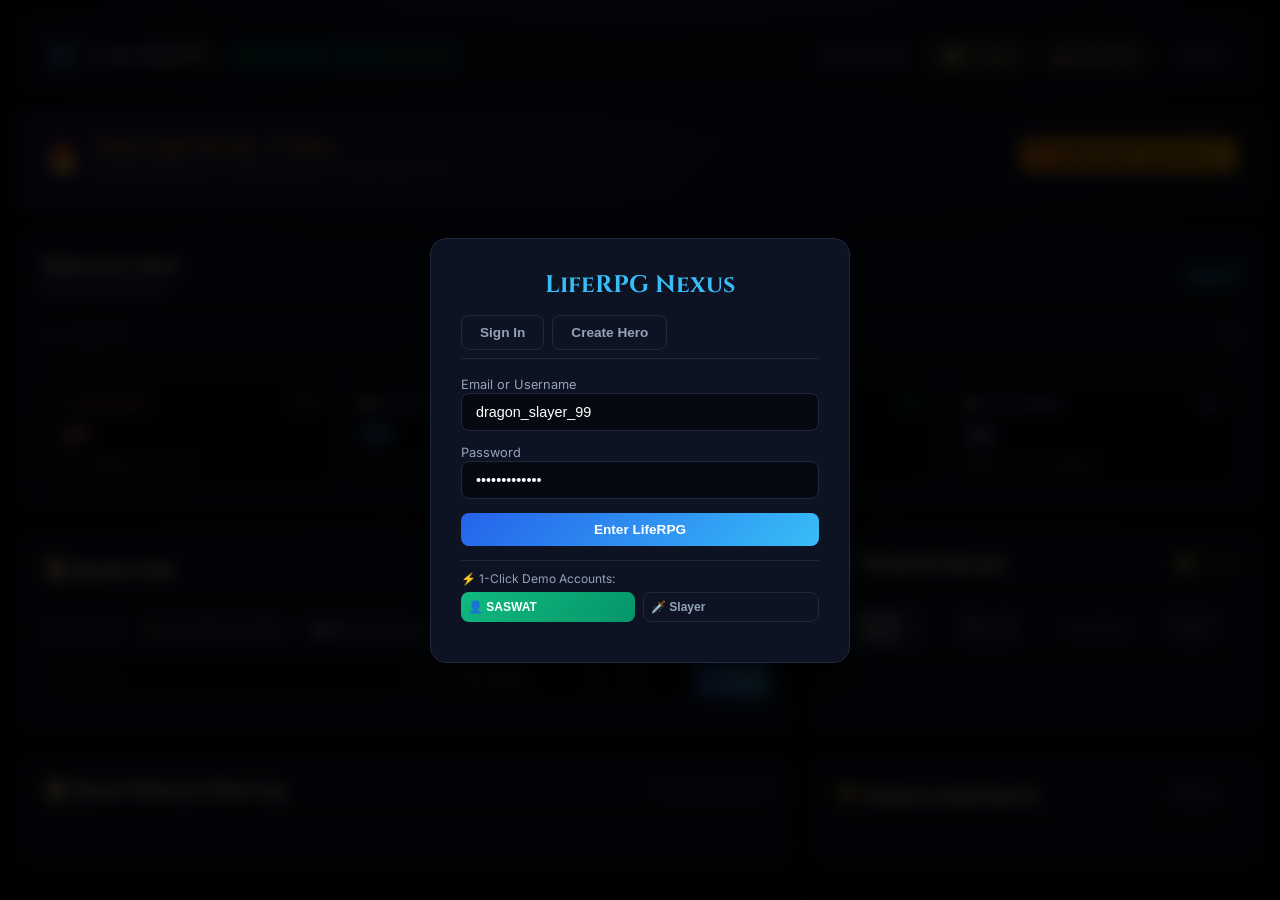
==== commit fbea8203: "fix(frontend): connect unified LifeRPG frontend to backend on root route" ====
--- a/static/demo.html
+++ b/static/demo.html
@@ -581,6 +581,13 @@
                     <input type="password" id="login-pass" class="input-dark" value="mypassword123" style="width: 100%;" required>
                 </div>
                 <button type="submit" class="btn" style="width: 100%; justify-content: center;">Enter LifeRPG</button>
+                <div style="margin-top: 14px; border-top: 1px solid var(--border-color); padding-top: 10px;">
+                    <span style="font-size: 0.75rem; color: var(--text-muted); display: block; margin-bottom: 6px;">⚡ 1-Click Demo Accounts:</span>
+                    <div style="display: flex; gap: 8px;">
+                        <button type="button" class="btn" style="flex: 1; font-size: 0.75rem; padding: 7px; background: linear-gradient(135deg, #10b981, #059669);" onclick="quickLogin('SASWAT', 'saswat2307')">👤 SASWAT</button>
+                        <button type="button" class="btn btn-outline" style="flex: 1; font-size: 0.75rem; padding: 7px;" onclick="quickLogin('dragon_slayer_99', 'mypassword123')">🗡️ Slayer</button>
+                    </div>
+                </div>
             </form>
 
             <!-- Register Form -->
@@ -763,6 +770,7 @@
                     <button class="subtab-btn active" id="tab-shop-btn" onclick="switchSideTab('shop')">Virtual Shop</button>
                     <button class="subtab-btn" id="tab-custom-btn" onclick="switchSideTab('custom')">Real-Life Rewards</button>
                     <button class="subtab-btn" id="tab-inv-btn" onclick="switchSideTab('inv')">Inventory</button>
+                    <button class="subtab-btn" id="tab-items-btn" onclick="switchSideTab('items')">Private Items</button>
                 </div>
 
                 <!-- Virtual Shop Content -->
@@ -783,6 +791,15 @@
                 <!-- Player Inventory Content -->
                 <div id="side-inv" class="hidden">
                     <div id="inv-items" style="display: flex; flex-direction: column; gap: 8px; max-height: 320px; overflow-y: auto;"></div>
+                </div>
+
+                <!-- Legacy Private Items Content -->
+                <div id="side-items" class="hidden">
+                    <form onsubmit="createLegacyItem(event)" style="display: flex; gap: 6px; margin-bottom: 12px;">
+                        <input type="text" id="legacy-item-title" class="input-dark" placeholder="New private item title..." required>
+                        <button type="submit" class="btn">+ Add</button>
+                    </form>
+                    <div id="legacy-items-list" style="display: flex; flex-direction: column; gap: 8px; max-height: 280px; overflow-y: auto;"></div>
                 </div>
             </div>
         </div>
@@ -1246,12 +1263,54 @@
             document.getElementById('side-shop').classList.add('hidden');
             document.getElementById('side-custom').classList.add('hidden');
             document.getElementById('side-inv').classList.add('hidden');
+            document.getElementById('side-items').classList.add('hidden');
 
             document.getElementById(`side-${tab}`).classList.remove('hidden');
 
             if (tab === 'shop') loadShop();
             if (tab === 'custom') loadCustomRewards();
             if (tab === 'inv') loadInventory();
+            if (tab === 'items') loadLegacyItems();
+        }
+
+        async function quickLogin(u, p) {
+            document.getElementById('login-id').value = u;
+            document.getElementById('login-pass').value = p;
+            const fakeEvent = { preventDefault: () => {} };
+            await handleLogin(fakeEvent);
+        }
+
+        async function loadLegacyItems() {
+            const res = await api('/items');
+            if (!res.ok) return;
+            const items = await res.json();
+            const box = document.getElementById('legacy-items-list');
+            box.innerHTML = '';
+            if (items.length === 0) {
+                box.innerHTML = '<span style="color:#64748b; font-size:0.8rem; padding:8px;">No private items yet. Add one above!</span>';
+                return;
+            }
+            items.forEach(it => {
+                const row = document.createElement('div');
+                row.style.cssText = 'background:#060911; padding:8px 12px; border-radius:8px; border:1px solid #1e293b; font-size:0.85rem; color:#f1f5f9;';
+                row.textContent = `📦 ${it.title}`;
+                box.appendChild(row);
+            });
+        }
+
+        async function createLegacyItem(e) {
+            e.preventDefault();
+            const titleInput = document.getElementById('legacy-item-title');
+            if (!titleInput.value.trim()) return;
+            const res = await api('/items', {
+                method: 'POST',
+                headers: { 'Content-Type': 'application/json' },
+                body: JSON.stringify({ title: titleInput.value.trim() })
+            });
+            if (res.ok) {
+                titleInput.value = '';
+                loadLegacyItems();
+            }
         }
 
         /* Virtual Shop */
